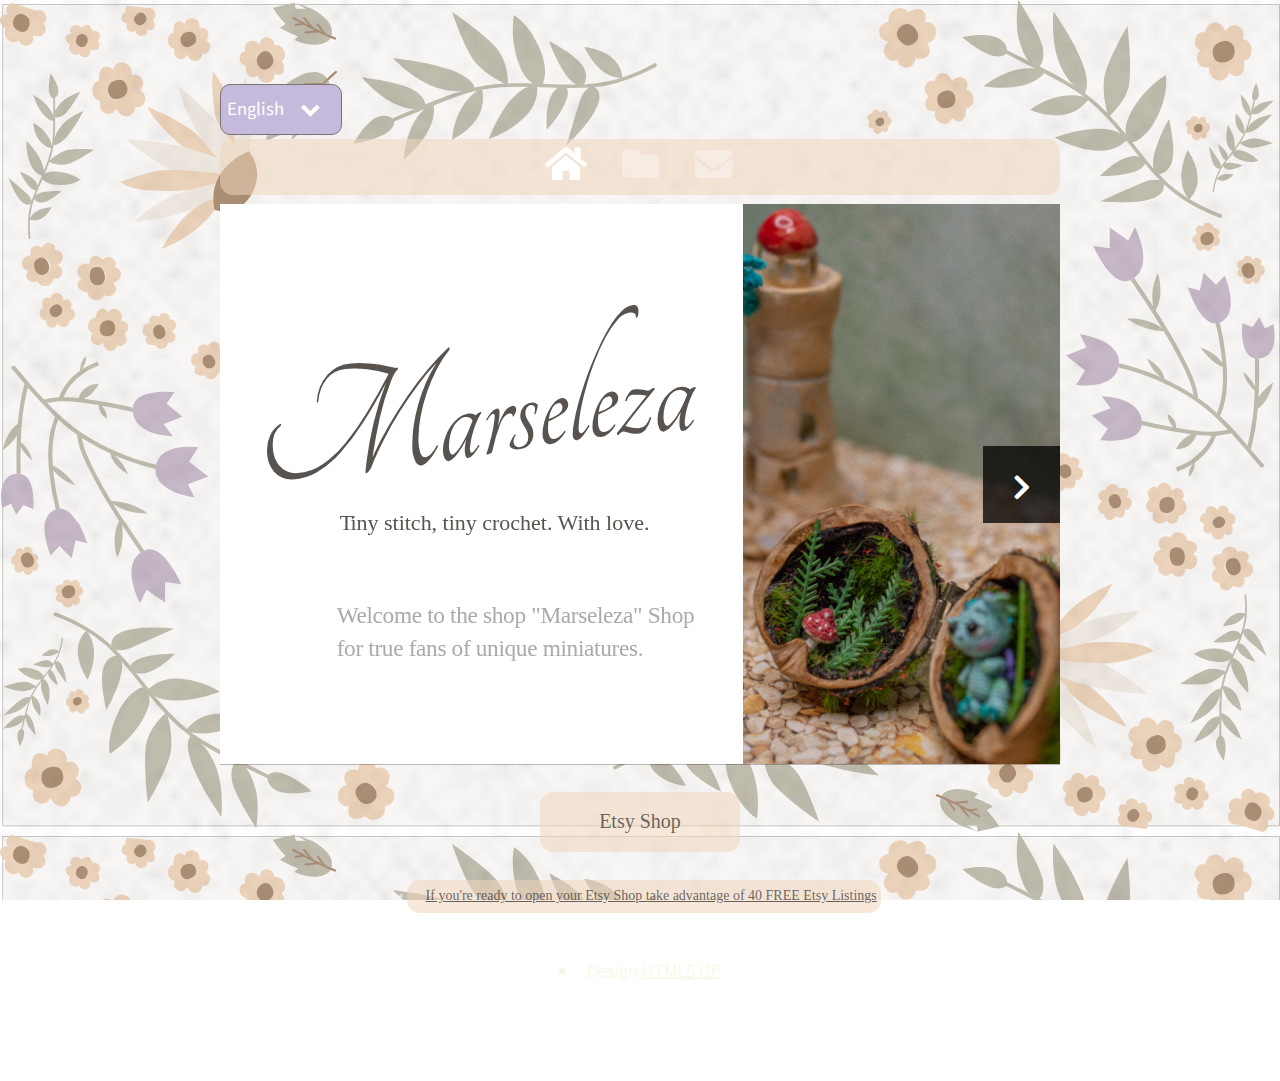
==== index.html @ d093638e "fix media" ====
<!DOCTYPE HTML>
<!--
	Astral by HTML5 UP
	html5up.net | @ajlkn
	Free for personal and commercial use under the CCA 3.0 license (html5up.net/license)
-->
<html>
	<head>
		<title>Marseleza</title>
		<meta charset="utf-8" />
		<meta name="viewport" content="width=device-width, initial-scale=1, user-scalable=no" />
		<link rel="stylesheet" href="assets/css/main.css" />
		<noscript><link rel="stylesheet" href="assets/css/noscript.css" /></noscript>
	</head>
	<body class="is-preload">
		

		<!-- Wrapper-->
			<div id="wrapper">

				<!-- Nav -->
				<div class="select">
						<select onchange="select_language(this.options[this.selectedIndex].value)">
  							<option value="en" selected>English</option>
  							<option value="ru">Русский</option>
						</select>

					<nav id="nav">
						<a href="#" class="icon solid fa-home"><span>Home</span></a>
						<a href="#work" class="icon solid fa-folder"><span>Work</span></a>
						<a href="#contact" class="icon solid fa-envelope"><span>Contact</span></a>
						<!-- <a href="#" class="fab fa-instagram"><span>Twitter</span></a>-->
					</nav>
				</div>

				<!-- Main -->
					<div id="main">

						<!-- Me -->
							<article id="home" class="panel intro">
								<header>

									<div class="logo">
										<img src="images/dryjc4546.svg" alt="">
									</div>
									<p lang="en"> Welcome to the shop "Marseleza" Shop for true fans of unique miniatures.</p>
									<p lang="ru" >Добро пожаловать в магазин "Марсельеза", магазин для любителей уникальных миниатюр.</p>


									<!--<p lang="en" > Unique handcrafted gifts.<br>Personalized brooch, toy</p>
									<p lang="ru" > Уникальные подарки ручной работы.<br> Персонализированная брошь, игрушка</p>-->

								</header>
								<a href="#work" class="jumplink pic">
									<span class="arrow icon solid fa-chevron-right"><span>See my work</span></span>
									<img src="images/yttjREE.jpg" alt="" />
								</a>
							</article>

						<!-- Work -->
							<article id="work" class="panel">
								<header>
									<h2 lang="en" >About</h2>
									<h2 lang="ru" >Обо мне</h2>
								</header>
								<p lang="en">
									My name is Maria! <br>
									I live in the city of Krasnoyarsk.

									My grandmother's name is Marseleza,
									and the store is named after her 

									The love of handmade was inherited from her.

									I have been felting, knitting and embroidering since childhood.

									I hope you enjoyed all these tiny treasures from Siberia.
									If you have any questions feel free to send me a <a href="mailto:marseleza.etsy@bk.ru">message</a>.
								</p>
								<p lang="ru">
									Меня зовут Мария! <br>
									
									Я живу в городе Красноярске.

									Мою бабушку зовут Марсела,
									и магазин назван в ее честь 

									Любовь к ручной работе была унаследована от нее.

									Я занимаюсь валянием, вязанием и вышиванием с детства.

									Надеюсь, вам понравились все эти крошечные сокровища из Сибири.
									Если у вас есть какие-либо вопросы, не стесняйтесь, присылайте мне <a href="mailto:marseleza.etsy@bk.ru"> сообщение </a>
								</p>
								<section>
									<div class="row">
										<div class="col-4 col-6-medium col-12-small">
											<a href="#" class="image fit"><img src="images/DSC_0005.jpg" alt=""></a>
										</div>
										<div class="col-4 col-6-medium col-12-small">
											<a href="#" class="image fit"><img src="images/DSC_0011.jpg" alt=""></a>
										</div>
										<div class="col-4 col-6-medium col-12-small">
											<a href="#" class="image fit"><img src="images/DSC_0012.jpg" alt=""></a>
										</div>
										<div class="col-4 col-6-medium col-12-small">
											<a href="#" class="image fit"><img src="images/DSC_0013.jpg" alt=""></a>
										</div>
										<div class="col-4 col-6-medium col-12-small">
											<a href="#" class="image fit"><img src="images/DSC_0017.jpg" alt=""></a>
										</div>
										<div class="col-4 col-6-medium col-12-small">
											<a href="#" class="image fit"><img src="images/DSC_0022.jpg" alt=""></a>
										</div>
										<div class="col-4 col-6-medium col-12-small">
											<a href="#" class="image fit"><img src="images/DSC_0027.jpg" alt=""></a>
										</div>
										<div class="col-4 col-6-medium col-12-small">
											<a href="#" class="image fit"><img src="images/DSC_0032.jpg" alt=""></a>
										</div>
										<div class="col-4 col-6-medium col-12-small">
											<a href="#" class="image fit"><img src="images/DSC_0042.jpg" alt=""></a>
										</div>
										<div class="col-4 col-6-medium col-12-small">
											<a href="#" class="image fit"><img src="images/DSC_0051.jpg" alt=""></a>
										</div>
										<div class="col-4 col-6-medium col-12-small">
											<a href="#" class="image fit"><img src="images/gfxnghxn.jpg" alt=""></a>
										</div>
										<div class="col-4 col-6-medium col-12-small">
											<a href="#" class="image fit"><img src="images/DSC_0052.jpg" alt=""></a>
										</div>
									</div>
								</section>
							</article>

						<!-- Contact-->
							<article id="contact" class="panel">
								<header>
									<h2 lang="en">Contact Me</h2>
									<h2 lang="ru">Связаться со мной</h2>
								</header>
									<div class="logo">
										<img src="images/dryjc4546.svg" alt="">
									</div>
									<div class="fabfa">
										<i class="fab fa-instagram"><a href="https://www.instagram.com/marychiffa/">   Instagram</a></i> 
										<i lang="en" class="fas fa-store"><a href="http:marseleza.etsy.com">   Store</a></i> 
										<i lang="ru" class="fas fa-store"><a href="http:marseleza.etsy.com">   Магазин</a></i> 
										<i class="far fa-envelope-open"><a href="mailto:marseleza.etsy@bk.ru">   Mail</a></i>

									</div>
								<!--<form action="#" method="post">
									<div>
										<div class="row">
											<div class="col-6 col-12-medium">
												<input type="text" name="name" placeholder="Name" />
											</div>
											<div class="col-6 col-12-medium">
												<input type="text" name="email" placeholder="Email" />
											</div>
											<div class="col-12">
												<input type="text" name="subject" placeholder="Subject" />
											</div>
											<div class="col-12">
												<textarea name="message" placeholder="Message" rows="6"></textarea>
											</div>
											<div class="col-12">
												<input type="submit" value="Send Message" />
											</div>
										</div>
									</div>
								</form>-->
							</article> 

					</div>

				<!-- Footer -->
					<div id="footer">
						<ul class="copyright">
							<li><a href="http:marseleza.etsy.com">Etsy Shop</a></li>
						</ul>
						<ul class="listings">
							<li><a href="https://www.etsy.com/invites/sell#:~:text=https%3A//etsy.me/32LLFSq"> If you're ready to open your Etsy Shop take advantage of 40 FREE Etsy Listings</a></li>
						</ul>
					</div>
					<div id="footerDesign">
						<ul lang="en" class="Design">
							<li> Design:<a href="http://html5up.net">HTML5 UP</a></li>
						</ul>
					</div>

			</div>

		<!-- Scripts -->
			<script src="assets/js/jquery.min.js"></script>
			<script src="assets/js/browser.min.js"></script>
			<script src="assets/js/breakpoints.min.js"></script>
			<script src="assets/js/util.js"></script>
			<script src="assets/js/main.js"></script>
			<script src="assets/js/myJS.js"></script>

	</body>
</html>
---- assets/css/main.css ----
@import url("https://fonts.googleapis.com/css?family=Source+Sans+Pro:300,400,300italic,400italic");
@import url("fontawesome-all.min.css");
@font-face {font-family: 'Kurale'; src: local('Kurale'), url('fonts/Kurale-Regular.ttf'),
	format('embedded-opentype'); }

/*
	Astral by HTML5 UP
	html5up.net | @ajlkn
	Free for personal and commercial use under the CCA 3.0 license (html5up.net/license)
*/

html, body, div, span, applet, object,
iframe, h1, h2, h3, h4, h5, h6, p, blockquote,
pre, a, abbr, acronym, address, big, cite,
code, del, dfn, em, img, ins, kbd, q, s, samp,
small, strike, strong, sub, sup, tt, var, b,
u, i, center, dl, dt, dd, ol, ul, li, fieldset,
form, label, legend, table, caption, tbody,
tfoot, thead, tr, th, td, article, aside,
canvas, details, embed, figure, figcaption,
footer, header, hgroup, menu, nav, output, ruby,
section, summary, time, mark, audio, video {
	margin: 0;
	padding: 0;
	border: 0;
	font-size: 100%;
	font: inherit;
	vertical-align: baseline;}

article, aside, details, figcaption, figure,
footer, header, hgroup, menu, nav, section {
	display: block;}

body {
	line-height: 1;
}
body select {
    background-image: url("data:image/svg+xml;charset=utf8,%3Csvg xmlns='http://www.w3.org/2000/svg' width='40' height='40' preserveAspectRatio='none' viewBox='0 0 40 40'%3E%3Cpath d='M9.4,12.3l10.4,10.4l10.4-10.4c0.2-0.2,0.5-0.4,0.9-0.4c0.3,0,0.6,0.1,0.9,0.4l3.3,3.3c0.2,0.2,0.4,0.5,0.4,0.9 c0,0.4-0.1,0.6-0.4,0.9L20.7,31.9c-0.2,0.2-0.5,0.4-0.9,0.4c-0.3,0-0.6-0.1-0.9-0.4L4.3,17.3c-0.2-0.2-0.4-0.5-0.4-0.9 c0-0.4,0.1-0.6,0.4-0.9l3.3-3.3c0.2-0.2,0.5-0.4,0.9-0.4S9.1,12.1,9.4,12.3z' fill='%23fff' /%3E%3C/svg%3E");
    background-size: 1.25em;
    background-repeat: no-repeat;
    background-position: calc(100% - 1em) center;
    height: 2.75em;
    padding-right: 2.75em;
    text-overflow: ellipsis;
    border-radius: 10px;
    background-color: #c5badb;
    color: #fff;
    font-weight: 400;
    text-align: center;
  }

    select option {
      color: #777;
      background: #fff;
    }

    select:focus::-ms-value {
      background-color: transparent;
    }

    select::-ms-expand {
      display: none;
    }

ol, ul {
	list-style: none;
}

blockquote, q {
	quotes: none;
}

	blockquote:before, blockquote:after, q:before, q:after {
		content: '';
		content: none;
	}

table {
	border-collapse: collapse;
	border-spacing: 0;
}

body {
	-webkit-text-size-adjust: none;
}

mark {
	background-color: transparent;
	color: inherit;
}

input::-moz-focus-inner {
	border: 0;
	padding: 0;
}

input, select, textarea {
	-moz-appearance: none;
	-webkit-appearance: none;
	-ms-appearance: none;
	appearance: none;
}

/* Row */

	.row {
		display: flex;
		flex-wrap: wrap;
		box-sizing: border-box;
		align-items: stretch;
	}

		.row > * {
			box-sizing: border-box;
		}

		.row.gtr-uniform > * > :last-child {
			margin-bottom: 0;
		}

		.row.aln-left {
			justify-content: flex-start;
		}

		.row.aln-center {
			justify-content: center;
		}

		.row.aln-right {
			justify-content: flex-end;
		}

		.row.aln-top {
			align-items: flex-start;
		}

		.row.aln-middle {
			align-items: center;
		}

		.row.aln-bottom {
			align-items: flex-end;
		}

		.row > .imp {
			order: -1;
		}

		.row > .col-1 {
			width: 8.33333%;
		}

		.row > .off-1 {
			margin-left: 8.33333%;
		}

		.row > .col-2 {
			width: 16.66667%;
		}

		.row > .off-2 {
			margin-left: 16.66667%;
		}

		.row > .col-3 {
			width: 25%;
		}

		.row > .off-3 {
			margin-left: 25%;
		}

		.row > .col-4 {
			width: 33.33333%;
		}

		.row > .off-4 {
			margin-left: 33.33333%;
		}

		.row > .col-5 {
			width: 41.66667%;
		}

		.row > .off-5 {
			margin-left: 41.66667%;
		}

		.row > .col-6 {
			width: 50%;
		}

		.row > .off-6 {
			margin-left: 50%;
		}

		.row > .col-7 {
			width: 58.33333%;
		}

		.row > .off-7 {
			margin-left: 58.33333%;
		}

		.row > .col-8 {
			width: 66.66667%;
		}

		.row > .off-8 {
			margin-left: 66.66667%;
		}

		.row > .col-9 {
			width: 75%;
		}

		.row > .off-9 {
			margin-left: 75%;
		}

		.row > .col-10 {
			width: 83.33333%;
		}

		.row > .off-10 {
			margin-left: 83.33333%;
		}

		.row > .col-11 {
			width: 91.66667%;
		}

		.row > .off-11 {
			margin-left: 91.66667%;
		}

		.row > .col-12 {
			width: 100%;
		}

		.row > .off-12 {
			margin-left: 100%;
		}

		.row.gtr-0 {
			margin-top: 0em;
			margin-left: 0em;
		}

			.row.gtr-0 > * {
				padding: 0em 0 0 0em;
			}

			.row.gtr-0.gtr-uniform {
				margin-top: 0em;
			}

				.row.gtr-0.gtr-uniform > * {
					padding-top: 0em;
				}

		.row.gtr-25 {
			margin-top: -0.3125em;
			margin-left: -0.3125em;
		}

			.row.gtr-25 > * {
				padding: 0.3125em 0 0 0.3125em;
			}

			.row.gtr-25.gtr-uniform {
				margin-top: -0.3125em;
			}

				.row.gtr-25.gtr-uniform > * {
					padding-top: 0.3125em;
				}

		.row.gtr-50 {
			margin-top: -0.625em;
			margin-left: -0.625em;
		}

			.row.gtr-50 > * {
				padding: 0.625em 0 0 0.625em;
			}

			.row.gtr-50.gtr-uniform {
				margin-top: -0.625em;
			}

				.row.gtr-50.gtr-uniform > * {
					padding-top: 0.625em;
				}

		.row {
			margin-top: -1.25em;
			margin-left: -1.25em;
		}

			.row > * {
				padding: 1.25em 0 0 1.25em;
			}

			.row.gtr-uniform {
				margin-top: -1.25em;
			}

				.row.gtr-uniform > * {
					padding-top: 1.25em;
				}

		.row.gtr-150 {
			margin-top: -1.875em;
			margin-left: -1.875em;
		}

			.row.gtr-150 > * {
				padding: 1.875em 0 0 1.875em;
			}

			.row.gtr-150.gtr-uniform {
				margin-top: -1.875em;
			}

				.row.gtr-150.gtr-uniform > * {
					padding-top: 1.875em;
				}

		.row.gtr-200 {
			margin-top: -2.5em;
			margin-left: -2.5em;
		}

			.row.gtr-200 > * {
				padding: 2.5em 0 0 2.5em;
			}

			.row.gtr-200.gtr-uniform {
				margin-top: -2.5em;
			}

				.row.gtr-200.gtr-uniform > * {
					padding-top: 2.5em;
				}

		@media screen and (max-width: 1680px) {

			.row {
				display: flex;
				flex-wrap: wrap;
				box-sizing: border-box;
				align-items: stretch;
			}

				.row > * {
					box-sizing: border-box;
				}

				.row.gtr-uniform > * > :last-child {
					margin-bottom: 0;
				}

				.row.aln-left {
					justify-content: flex-start;
				}

				.row.aln-center {
					justify-content: center;
				}

				.row.aln-right {
					justify-content: flex-end;
				}

				.row.aln-top {
					align-items: flex-start;
				}

				.row.aln-middle {
					align-items: center;
				}

				.row.aln-bottom {
					align-items: flex-end;
				}

				.row > .imp-xlarge {
					order: -1;
				}

				.row > .col-1-xlarge {
					width: 8.33333%;
				}

				.row > .off-1-xlarge {
					margin-left: 8.33333%;
				}

				.row > .col-2-xlarge {
					width: 16.66667%;
				}

				.row > .off-2-xlarge {
					margin-left: 16.66667%;
				}

				.row > .col-3-xlarge {
					width: 25%;
				}

				.row > .off-3-xlarge {
					margin-left: 25%;
				}

				.row > .col-4-xlarge {
					width: 33.33333%;
				}

				.row > .off-4-xlarge {
					margin-left: 33.33333%;
				}

				.row > .col-5-xlarge {
					width: 41.66667%;
				}

				.row > .off-5-xlarge {
					margin-left: 41.66667%;
				}

				.row > .col-6-xlarge {
					width: 50%;
				}

				.row > .off-6-xlarge {
					margin-left: 50%;
				}

				.row > .col-7-xlarge {
					width: 58.33333%;
				}

				.row > .off-7-xlarge {
					margin-left: 58.33333%;
				}

				.row > .col-8-xlarge {
					width: 66.66667%;
				}

				.row > .off-8-xlarge {
					margin-left: 66.66667%;
				}

				.row > .col-9-xlarge {
					width: 75%;
				}

				.row > .off-9-xlarge {
					margin-left: 75%;
				}

				.row > .col-10-xlarge {
					width: 83.33333%;
				}

				.row > .off-10-xlarge {
					margin-left: 83.33333%;
				}

				.row > .col-11-xlarge {
					width: 91.66667%;
				}

				.row > .off-11-xlarge {
					margin-left: 91.66667%;
				}

				.row > .col-12-xlarge {
					width: 100%;
				}

				.row > .off-12-xlarge {
					margin-left: 100%;
				}

				.row.gtr-0 {
					margin-top: 0em;
					margin-left: 0em;
				}

					.row.gtr-0 > * {
						padding: 0em 0 0 0em;
					}

					.row.gtr-0.gtr-uniform {
						margin-top: 0em;
					}

						.row.gtr-0.gtr-uniform > * {
							padding-top: 0em;
						}

				.row.gtr-25 {
					margin-top: -0.3125em;
					margin-left: -0.3125em;
				}

					.row.gtr-25 > * {
						padding: 0.3125em 0 0 0.3125em;
					}

					.row.gtr-25.gtr-uniform {
						margin-top: -0.3125em;
					}

						.row.gtr-25.gtr-uniform > * {
							padding-top: 0.3125em;
						}

				.row.gtr-50 {
					margin-top: -0.625em;
					margin-left: -0.625em;
				}

					.row.gtr-50 > * {
						padding: 0.625em 0 0 0.625em;
					}

					.row.gtr-50.gtr-uniform {
						margin-top: -0.625em;
					}

						.row.gtr-50.gtr-uniform > * {
							padding-top: 0.625em;
						}

				.row {
					margin-top: -1.25em;
					margin-left: -1.25em;
				}

					.row > * {
						padding: 1.25em 0 0 1.25em;
					}

					.row.gtr-uniform {
						margin-top: -1.25em;
					}

						.row.gtr-uniform > * {
							padding-top: 1.25em;
						}

				.row.gtr-150 {
					margin-top: -1.875em;
					margin-left: -1.875em;
				}

					.row.gtr-150 > * {
						padding: 1.875em 0 0 1.875em;
					}

					.row.gtr-150.gtr-uniform {
						margin-top: -1.875em;
					}

						.row.gtr-150.gtr-uniform > * {
							padding-top: 1.875em;
						}

				.row.gtr-200 {
					margin-top: -2.5em;
					margin-left: -2.5em;
				}

					.row.gtr-200 > * {
						padding: 2.5em 0 0 2.5em;
					}

					.row.gtr-200.gtr-uniform {
						margin-top: -2.5em;
					}

						.row.gtr-200.gtr-uniform > * {
							padding-top: 2.5em;
						}

		}

		@media screen and (max-width: 1280px) {

			.row {
				display: flex;
				flex-wrap: wrap;
				box-sizing: border-box;
				align-items: stretch;
			}

				.row > * {
					box-sizing: border-box;
				}

				.row.gtr-uniform > * > :last-child {
					margin-bottom: 0;
				}

				.row.aln-left {
					justify-content: flex-start;
				}

				.row.aln-center {
					justify-content: center;
				}

				.row.aln-right {
					justify-content: flex-end;
				}

				.row.aln-top {
					align-items: flex-start;
				}

				.row.aln-middle {
					align-items: center;
				}

				.row.aln-bottom {
					align-items: flex-end;
				}

				.row > .imp-large {
					order: -1;
				}

				.row > .col-1-large {
					width: 8.33333%;
				}

				.row > .off-1-large {
					margin-left: 8.33333%;
				}

				.row > .col-2-large {
					width: 16.66667%;
				}

				.row > .off-2-large {
					margin-left: 16.66667%;
				}

				.row > .col-3-large {
					width: 25%;
				}

				.row > .off-3-large {
					margin-left: 25%;
				}

				.row > .col-4-large {
					width: 33.33333%;
				}

				.row > .off-4-large {
					margin-left: 33.33333%;
				}

				.row > .col-5-large {
					width: 41.66667%;
				}

				.row > .off-5-large {
					margin-left: 41.66667%;
				}

				.row > .col-6-large {
					width: 50%;
				}

				.row > .off-6-large {
					margin-left: 50%;
				}

				.row > .col-7-large {
					width: 58.33333%;
				}

				.row > .off-7-large {
					margin-left: 58.33333%;
				}

				.row > .col-8-large {
					width: 66.66667%;
				}

				.row > .off-8-large {
					margin-left: 66.66667%;
				}

				.row > .col-9-large {
					width: 75%;
				}

				.row > .off-9-large {
					margin-left: 75%;
				}

				.row > .col-10-large {
					width: 83.33333%;
				}

				.row > .off-10-large {
					margin-left: 83.33333%;
				}

				.row > .col-11-large {
					width: 91.66667%;
				}

				.row > .off-11-large {
					margin-left: 91.66667%;
				}

				.row > .col-12-large {
					width: 100%;
				}

				.row > .off-12-large {
					margin-left: 100%;
				}

				.row.gtr-0 {
					margin-top: 0em;
					margin-left: 0em;
				}

					.row.gtr-0 > * {
						padding: 0em 0 0 0em;
					}

					.row.gtr-0.gtr-uniform {
						margin-top: 0em;
					}

						.row.gtr-0.gtr-uniform > * {
							padding-top: 0em;
						}

				.row.gtr-25 {
					margin-top: -0.3125em;
					margin-left: -0.3125em;
				}

					.row.gtr-25 > * {
						padding: 0.3125em 0 0 0.3125em;
					}

					.row.gtr-25.gtr-uniform {
						margin-top: -0.3125em;
					}

						.row.gtr-25.gtr-uniform > * {
							padding-top: 0.3125em;
						}

				.row.gtr-50 {
					margin-top: -0.625em;
					margin-left: -0.625em;
				}

					.row.gtr-50 > * {
						padding: 0.625em 0 0 0.625em;
					}

					.row.gtr-50.gtr-uniform {
						margin-top: -0.625em;
					}

						.row.gtr-50.gtr-uniform > * {
							padding-top: 0.625em;
						}

				.row {
					margin-top: -1.25em;
					margin-left: -1.25em;
				}

					.row > * {
						padding: 1.25em 0 0 1.25em;
					}

					.row.gtr-uniform {
						margin-top: -1.25em;
					}

						.row.gtr-uniform > * {
							padding-top: 1.25em;
						}

				.row.gtr-150 {
					margin-top: -1.875em;
					margin-left: -1.875em;
				}

					.row.gtr-150 > * {
						padding: 1.875em 0 0 1.875em;
					}

					.row.gtr-150.gtr-uniform {
						margin-top: -1.875em;
					}

						.row.gtr-150.gtr-uniform > * {
							padding-top: 1.875em;
						}

				.row.gtr-200 {
					margin-top: -2.5em;
					margin-left: -2.5em;
				}

					.row.gtr-200 > * {
						padding: 2.5em 0 0 2.5em;
					}

					.row.gtr-200.gtr-uniform {
						margin-top: -2.5em;
					}

						.row.gtr-200.gtr-uniform > * {
							padding-top: 2.5em;
						}

		}

		@media screen and (max-width: 980px) {

			.row {
				display: flex;
				flex-wrap: wrap;
				box-sizing: border-box;
				align-items: stretch;
			}

				.row > * {
					box-sizing: border-box;
				}

				.row.gtr-uniform > * > :last-child {
					margin-bottom: 0;
				}

				.row.aln-left {
					justify-content: flex-start;
				}

				.row.aln-center {
					justify-content: center;
				}

				.row.aln-right {
					justify-content: flex-end;
				}

				.row.aln-top {
					align-items: flex-start;
				}

				.row.aln-middle {
					align-items: center;
				}

				.row.aln-bottom {
					align-items: flex-end;
				}

				.row > .imp-medium {
					order: -1;
				}

				.row > .col-1-medium {
					width: 8.33333%;
				}

				.row > .off-1-medium {
					margin-left: 8.33333%;
				}

				.row > .col-2-medium {
					width: 16.66667%;
				}

				.row > .off-2-medium {
					margin-left: 16.66667%;
				}

				.row > .col-3-medium {
					width: 25%;
				}

				.row > .off-3-medium {
					margin-left: 25%;
				}

				.row > .col-4-medium {
					width: 33.33333%;
				}

				.row > .off-4-medium {
					margin-left: 33.33333%;
				}

				.row > .col-5-medium {
					width: 41.66667%;
				}

				.row > .off-5-medium {
					margin-left: 41.66667%;
				}

				.row > .col-6-medium {
					width: 50%;
				}

				.row > .off-6-medium {
					margin-left: 50%;
				}

				.row > .col-7-medium {
					width: 58.33333%;
				}

				.row > .off-7-medium {
					margin-left: 58.33333%;
				}

				.row > .col-8-medium {
					width: 66.66667%;
				}

				.row > .off-8-medium {
					margin-left: 66.66667%;
				}

				.row > .col-9-medium {
					width: 75%;
				}

				.row > .off-9-medium {
					margin-left: 75%;
				}

				.row > .col-10-medium {
					width: 83.33333%;
				}

				.row > .off-10-medium {
					margin-left: 83.33333%;
				}

				.row > .col-11-medium {
					width: 91.66667%;
				}

				.row > .off-11-medium {
					margin-left: 91.66667%;
				}

				.row > .col-12-medium {
					width: 100%;
				}

				.row > .off-12-medium {
					margin-left: 100%;
				}

				.row.gtr-0 {
					margin-top: 0em;
					margin-left: 0em;
				}

					.row.gtr-0 > * {
						padding: 0em 0 0 0em;
					}

					.row.gtr-0.gtr-uniform {
						margin-top: 0em;
					}

						.row.gtr-0.gtr-uniform > * {
							padding-top: 0em;
						}

				.row.gtr-25 {
					margin-top: -0.3125em;
					margin-left: -0.3125em;
				}

					.row.gtr-25 > * {
						padding: 0.3125em 0 0 0.3125em;
					}

					.row.gtr-25.gtr-uniform {
						margin-top: -0.3125em;
					}

						.row.gtr-25.gtr-uniform > * {
							padding-top: 0.3125em;
						}

				.row.gtr-50 {
					margin-top: -0.625em;
					margin-left: -0.625em;
				}

					.row.gtr-50 > * {
						padding: 0.625em 0 0 0.625em;
					}

					.row.gtr-50.gtr-uniform {
						margin-top: -0.625em;
					}

						.row.gtr-50.gtr-uniform > * {
							padding-top: 0.625em;
						}

				.row {
					margin-top: -1.25em;
					margin-left: -1.25em;
				}

					.row > * {
						padding: 1.25em 0 0 1.25em;
					}

					.row.gtr-uniform {
						margin-top: -1.25em;
					}

						.row.gtr-uniform > * {
							padding-top: 1.25em;
						}

				.row.gtr-150 {
					margin-top: -1.875em;
					margin-left: -1.875em;
				}

					.row.gtr-150 > * {
						padding: 1.875em 0 0 1.875em;
					}

					.row.gtr-150.gtr-uniform {
						margin-top: -1.875em;
					}

						.row.gtr-150.gtr-uniform > * {
							padding-top: 1.875em;
						}

				.row.gtr-200 {
					margin-top: -2.5em;
					margin-left: -2.5em;
				}

					.row.gtr-200 > * {
						padding: 2.5em 0 0 2.5em;
					}

					.row.gtr-200.gtr-uniform {
						margin-top: -2.5em;
					}

						.row.gtr-200.gtr-uniform > * {
							padding-top: 2.5em;
						}

		}

		@media screen and (max-width: 736px) {

			.row {
				display: flex;
				flex-wrap: wrap;
				box-sizing: border-box;
				align-items: stretch;
			}

				.row > * {
					box-sizing: border-box;
				}

				.row.gtr-uniform > * > :last-child {
					margin-bottom: 0;
				}

				.row.aln-left {
					justify-content: flex-start;
				}

				.row.aln-center {
					justify-content: center;
				}

				.row.aln-right {
					justify-content: flex-end;
				}

				.row.aln-top {
					align-items: flex-start;
				}

				.row.aln-middle {
					align-items: center;
				}

				.row.aln-bottom {
					align-items: flex-end;
				}

				.row > .imp-small {
					order: -1;
				}

				.row > .col-1-small {
					width: 8.33333%;
				}

				.row > .off-1-small {
					margin-left: 8.33333%;
				}

				.row > .col-2-small {
					width: 16.66667%;
				}

				.row > .off-2-small {
					margin-left: 16.66667%;
				}

				.row > .col-3-small {
					width: 25%;
				}

				.row > .off-3-small {
					margin-left: 25%;
				}

				.row > .col-4-small {
					width: 33.33333%;
				}

				.row > .off-4-small {
					margin-left: 33.33333%;
				}

				.row > .col-5-small {
					width: 41.66667%;
				}

				.row > .off-5-small {
					margin-left: 41.66667%;
				}

				.row > .col-6-small {
					width: 50%;
				}

				.row > .off-6-small {
					margin-left: 50%;
				}

				.row > .col-7-small {
					width: 58.33333%;
				}

				.row > .off-7-small {
					margin-left: 58.33333%;
				}

				.row > .col-8-small {
					width: 66.66667%;
				}

				.row > .off-8-small {
					margin-left: 66.66667%;
				}

				.row > .col-9-small {
					width: 75%;
				}

				.row > .off-9-small {
					margin-left: 75%;
				}

				.row > .col-10-small {
					width: 83.33333%;
				}

				.row > .off-10-small {
					margin-left: 83.33333%;
				}

				.row > .col-11-small {
					width: 91.66667%;
				}

				.row > .off-11-small {
					margin-left: 91.66667%;
				}

				.row > .col-12-small {
					width: 100%;
				}

				.row > .off-12-small {
					margin-left: 100%;
				}

				.row.gtr-0 {
					margin-top: 0em;
					margin-left: 0em;
				}

					.row.gtr-0 > * {
						padding: 0em 0 0 0em;
					}

					.row.gtr-0.gtr-uniform {
						margin-top: 0em;
					}

						.row.gtr-0.gtr-uniform > * {
							padding-top: 0em;
						}

				.row.gtr-25 {
					margin-top: -0.3125em;
					margin-left: -0.3125em;
				}

					.row.gtr-25 > * {
						padding: 0.3125em 0 0 0.3125em;
					}

					.row.gtr-25.gtr-uniform {
						margin-top: -0.3125em;
					}

						.row.gtr-25.gtr-uniform > * {
							padding-top: 0.3125em;
						}

				.row.gtr-50 {
					margin-top: -0.625em;
					margin-left: -0.625em;
				}

					.row.gtr-50 > * {
						padding: 0.625em 0 0 0.625em;
					}

					.row.gtr-50.gtr-uniform {
						margin-top: -0.625em;
					}

						.row.gtr-50.gtr-uniform > * {
							padding-top: 0.625em;
						}

				.row {
					margin-top: -1.25em;
					margin-left: -1.25em;
				}

					.row > * {
						padding: 1.25em 0 0 1.25em;
					}

					.row.gtr-uniform {
						margin-top: -1.25em;
					}

						.row.gtr-uniform > * {
							padding-top: 1.25em;
						}

				.row.gtr-150 {
					margin-top: -1.875em;
					margin-left: -1.875em;
				}

					.row.gtr-150 > * {
						padding: 1.875em 0 0 1.875em;
					}

					.row.gtr-150.gtr-uniform {
						margin-top: -1.875em;
					}

						.row.gtr-150.gtr-uniform > * {
							padding-top: 1.875em;
						}

				.row.gtr-200 {
					margin-top: -2.5em;
					margin-left: -2.5em;
				}

					.row.gtr-200 > * {
						padding: 2.5em 0 0 2.5em;
					}

					.row.gtr-200.gtr-uniform {
						margin-top: -2.5em;
					}

						.row.gtr-200.gtr-uniform > * {
							padding-top: 2.5em;
						}

		}

/* Basic */

	html {
		box-sizing: border-box;
	}

	*, *:before, *:after {
		box-sizing: inherit;
	}

	body {
		background-image: url("images/overlay.png"), url("images/dryjc45457587876.svg");
		background-repeat: repeat;
		background-size: 100%;
		background-attachment: fixed;

		overflow-y: scroll;
	}

		body.is-preload *, body.is-preload *:before, body.is-preload *:after {
			-moz-animation: none !important;
			-webkit-animation: none !important;
			-ms-animation: none !important;
			animation: none !important;
			-moz-transition: none !important;
			-webkit-transition: none !important;
			-ms-transition: none !important;
			transition: none !important;
		}

	body, input, textarea, select {
		font-family: 'Source Sans Pro', sans-serif;
		font-weight: 300;
		color: #777777;
		font-size: 20pt;
		line-height: 1.75em;
	}

		@media screen and (max-width: 1680px) {

			body, input, textarea, select {
				font-size: 15pt;
			}

		}

		@media screen and (max-width: 1280px) {

			body, input, textarea, select {
				font-size: 14pt;
			}

		}

		@media screen and (max-width: 736px) {

			body, input, textarea, select {
				font-size: 12pt;
			}

		}

		@media screen and (max-width: 360px) {

			body, input, textarea, select {
				font-size: 11pt;
			}

		}

	strong, b, h1, h2, h3, h4, h5, h6 {
		font-weight: 400;
		color: #363636;
	}

	h1 {
		font-size: 2.4em;
		letter-spacing: -0.015em;
	}

	h2 {
		font-size: 1.8em;
		letter-spacing: -0.015em;
		font-family: 'Kurale';
	}

	h3, h4, h5, h6 {
		font-size: 1.25em;
		letter-spacing: -0.015em;
	}

	@media screen and (max-width: 736px) {

		h1 {
			font-size: 1.75em;
		}

		h2 {
			font-size: 1.375em;
		}

		h3, h4, h5, h6 {
			font-size: 1em;
		}

	}

	blockquote {
		border-left: solid 0.5em #ddd;
		padding: 1em 0 1em 2em;
		font-style: italic;
	}

	em, i {
		font-style: italic;
	}

	hr {
		border: 0;
		border-top: solid 1px #ddd;
		padding: 1.5em 0 0 0;
		margin: 1.75em 0 0 0;
	}

	sub {
		position: relative;
		top: 0.5em;
		font-size: 0.8em;
	}

	sup {
		position: relative;
		top: -0.5em;
		font-size: 0.8em;
	}

	br.clear {
		clear: both;
	}

	p, ul, ol, dl, table, blockquote, form {
		margin-bottom: 2em;
	}

/* Table */

	table {
		width: 100%;
	}

		table.default tbody tr {
			border-bottom: solid 1px #f4f4f4;
		}

		table.default td {
			padding: 0.5em 1em 0.5em 1em;
		}

		table.default th {
			text-align: left;
			font-weight: 400;
			padding: 0.5em 1em 0.5em 1em;
		}

		table.default thead {
			border-bottom: solid 2px #f4f4f4;
		}

/* Form */

	form label {
		display: block;
		font-weight: 400;
		color: #363636;
		margin: 0 0 1em 0;
	}

	form input[type="text"],
	form input[type="email"],
	form input[type="password"],
	form select,
	form textarea {
		-webkit-appearance: none;
		border: 0;
		background: #f4f4f4;
		padding: 0.75em;
		width: 100%;
		-moz-transition: background-color .25s ease-in-out;
		-webkit-transition: background-color .25s ease-in-out;
		-ms-transition: background-color .25s ease-in-out;
		transition: background-color .25s ease-in-out;
	}

		form input[type="text"]:focus,
		form input[type="email"]:focus,
		form input[type="password"]:focus,
		form select:focus,
		form textarea:focus {
			background: #f8f8f8;
		}

	form input[type="text"],
	form input[type="email"],
	form input[type="password"],
	form select {
		line-height: 1.35em;
	}

	form ::-webkit-input-placeholder {
		color: #999;
	}

	form :-moz-placeholder {
		color: #999;
	}

	form ::-moz-placeholder {
		color: #999;
	}

	form :-ms-input-placeholder {
		color: #999;
	}

/* Section/Article */
	 #contact header {
		text-align: center;
	}
	#contact .logo{
		width: 20em;
  		margin-left: 1em;
	}


	#contact .logo {
		float: left;
		display: block;
   		width: 15em;
	}
	#contact .fabfa {
		float: right;
		display: block;
		width: 17em;
		margin: 0em ​1em 1em 1em;
		
	}
	#contact .fab, .far{
		font-weight: 900;
	}
	#contact .fabfa i a {
		text-decoration: none;
		color: #4468548c;
		font-family: 'Kurale'

	}
	#contact .fabfa i  {
	    display: inline-block;
	    margin-right: 5em;
	    margin-top: 1em;

	}

	section, article {
		margin-bottom: 3em;
	}

		section > :last-child, section:last-child, article > :last-child, article:last-child {
			margin-bottom: 0;
		}

	header {
		margin: 0 0 1.5em 0;
	}

		header > p {
			margin: 0.5em 0 0 0;
			color: #aaa;
		}

		@media screen and (max-width: 736px) {

			header {
				margin: 0 0 1em 0;
			}

		}
		#work p a {
			text-decoration: none;
    		color: #b1a6cd;
		}

/* Image */

	.image {
		display: inline-block;
	}

		.image img {
			display: block;
			width: 100%;
		}

		.image.fit {
			display: block;
			width: 100%;
		}

		.image.featured {
			display: block;
			width: 100%;
			margin: 0 0 2em 0;
		}

		.image.left {
			float: left;
			margin: 0 2em 2em 0;
		}

		.image.centered {
			display: block;
			margin: 0 0 2em 0;
		}

			.image.centered img {
				margin: 0 auto;
				width: auto;
			}

/* Button */

	input[type="button"],
	input[type="submit"],
	input[type="reset"],
	button,
	.button {
		-moz-transition: background-color .25s ease-in-out;
		-webkit-transition: background-color .25s ease-in-out;
		-ms-transition: background-color .25s ease-in-out;
		transition: background-color .25s ease-in-out;
		-webkit-appearance: none;
		display: inline-block;
		background-color: #222222;
		color: #ffffff;
		border: 0;
		cursor: pointer;
		outline: 0;
		padding: 0.7em 1.5em 0.7em 1.5em;
	}

		input[type="button"]:hover,
		input[type="submit"]:hover,
		input[type="reset"]:hover,
		button:hover,
		.button:hover {
			background-color: #333333;
		}

		input[type="button"]:active,
		input[type="submit"]:active,
		input[type="reset"]:active,
		button:active,
		.button:active {
			background-color: #444444;
		}

		input[type="button"].alt,
		input[type="submit"].alt,
		input[type="reset"].alt,
		button.alt,
		.button.alt {
			background-color: #777777;
		}

			input[type="button"].alt:hover,
			input[type="submit"].alt:hover,
			input[type="reset"].alt:hover,
			button.alt:hover,
			.button.alt:hover {
				background-color: #888888;
			}

			input[type="button"].alt:active,
			input[type="submit"].alt:active,
			input[type="reset"].alt:active,
			button.alt:active,
			.button.alt:active {
				background-color: #999999;
			}

		input[type="button"].small,
		input[type="submit"].small,
		input[type="reset"].small,
		button.small,
		.button.small {
			font-size: 0.75em;
		}

		input[type="button"].large,
		input[type="submit"].large,
		input[type="reset"].large,
		button.large,
		.button.large {
			font-size: 1.25em;
			padding: 0.5em 1.25em 0.5em 1.25em;
		}

		input[type="button"].xlarge,
		input[type="submit"].xlarge,
		input[type="reset"].xlarge,
		button.xlarge,
		.button.xlarge {
			font-size: 1.5em;
			padding: 0.5em 1.25em 0.5em 1.25em;
		}

		@media screen and (max-width: 736px) {

			input[type="button"],
			input[type="submit"],
			input[type="reset"],
			button,
			.button {
				width: 100%;
			}

		}

/* List */

	ul {
		list-style: disc;
		padding-left: 1em;
	}

		ul li {
			padding-left: 0.5em;
		}

	ol {
		list-style: decimal;
		padding-left: 1.25em;
	}

		ol li {
			padding-left: 0.25em;
		}

/* Actions */

	ul.actions {
		list-style: none;
		padding-left: 0;
	}

		ul.actions li {
			display: inline-block;
			padding-left: 0;
			margin: 0 0 0 0.5em;
		}

			ul.actions li:first-child {
				margin-left: 0;
			}

		@media screen and (max-width: 736px) {

			ul.actions li {
				display: block;
				margin: 0.75em 0 0 0;
			}

				ul.actions li:first-child {
					margin-top: 0;
				}

		}

/* Icons */

	.icon {
		text-decoration: none;
		position: relative;
		text-decoration: none;
	}

		.icon:before {
			-moz-osx-font-smoothing: grayscale;
			-webkit-font-smoothing: antialiased;
			display: inline-block;
			font-style: normal;
			font-variant: normal;
			text-rendering: auto;
			line-height: 1;
			text-transform: none !important;
			font-family: 'Font Awesome 5 Free';
			font-weight: 400;
		}

		.icon.solid:before {
			font-weight: 900;
		}

		.icon.brands:before {
			font-family: 'Font Awesome 5 Brands';
		}

		.icon:before {
			line-height: inherit;
		}

		.icon > .label {
			display: none;
		}

/* Nav */

	#nav {
		background: #f0d5bb8a;
		width: 100%;
		margin: 0.2em 0em 0.5em 0em;
		padding-top: 4px;
		border-radius: 13px;
		text-align: center;
		height: 3em;
		cursor: default;
    	float: right;
	}

		#nav a {
			position: relative;
			display: inline-block;
			color: #ffffff;
			width: 1em;
			height: 1em;
			line-height: 0.9em;
			font-size: 2.5em;
			margin: 0 0.25em 0 0.25em;
			opacity: 0.35;
			outline: 0;
			-moz-transition: opacity .25s ease-in-out;
			-webkit-transition: opacity .25s ease-in-out;
			-ms-transition: opacity .25s ease-in-out;
			transition: opacity .25s ease-in-out;
		}

			#nav a.icon:before {
				padding-right: 0;
			}

			#nav a:before {
				font-size: 0.8em;
			}

			#nav a:after {
				content: '';
				display: block;
				position: absolute;
				left: 50%;
				bottom: -0.75em;
				margin-left: -0.5em;
				border-bottom: solid 0em #ffffff;
				border-left: solid 0.5em transparent;
				border-right: solid 0.5em transparent;
				-moz-transition: border-bottom-width .25s ease-in-out;
				-webkit-transition: border-bottom-width .25s ease-in-out;
				-ms-transition: border-bottom-width .25s ease-in-out;
				transition: border-bottom-width .25s ease-in-out;
			}

			#nav a span {
				display: block;
				position: absolute;
				background: #222222;
				color: #ffffff;
				top: -2.75em;
				font-size: 0.3em;
				height: 2.25em;
				line-height: 2.25em;
				left: 50%;
				opacity: 0;
				-moz-transition: opacity .25s ease-in-out;
				-webkit-transition: opacity .25s ease-in-out;
				-ms-transition: opacity .25s ease-in-out;
				transition: opacity .25s ease-in-out;
				width: 5.5em;
				margin-left: -2.75em;
			}

				#nav a span:after {
					content: '';
					display: block;
					position: absolute;
					bottom: -0.4em;
					left: 50%;
					margin-left: -0.6em;
					border-top: solid 0.6em #222222;
					border-left: solid 0.6em transparent;
					border-right: solid 0.6em transparent;
				}

			#nav a:hover {
				opacity: 1.0;
				color: #c5badb;
			}

				#nav a:hover span {
					opacity: 1.0;
				}

			#nav a.active {
				opacity: 1.0;
			}

				#nav a.active:after {
					border-bottom-width: 0.5em;
				}

		@media screen and (max-width: 980px) {

			#nav a span {
				display: none;
			}
			#nav .icon-lang{

			}

		}

/* Wrapper */

	#wrapper {
		width: 45em;
		margin: 0 auto;
		min-height: 100vh;
		max-width: 100%;
		/* padding: 4em 0; */
		display: -moz-flex;
		display: -webkit-flex;
		display: -ms-flex;
		display: flex;
		-moz-flex-direction: column;
		-webkit-flex-direction: column;
		-ms-flex-direction: column;
		flex-direction: column;
		-moz-align-items: center;
		-webkit-align-items: center;
		-ms-align-items: center;
		align-items: center;
		-moz-justify-content: center;
		-webkit-justify-content: center;
		-ms-justify-content: center;
		justify-content: center;
		-moz-transition: opacity 1s ease-in-out;
		-webkit-transition: opacity 1s ease-in-out;
		-ms-transition: opacity 1s ease-in-out;
		transition: opacity 1s ease-in-out;
	}
	#wrapper .select {
		width: 100%;
		margin: 1em 9em 0em 9em;
	}	
	#wrapper select {
    	margin-top: 0.5em;
    	display: inline-block;
		}

		@media screen and (max-width: 1280px) {

			#wrapper {
				padding: 3em 0;
				max-width: calc(100% - 6em);
			}

		}

		@media screen and (max-width: 980px) {

			#wrapper {
				padding: 1.5em 0;
				max-width: calc(100% - 8em);
			}

		}

		@media screen and (max-width: 736px) {

			#wrapper {
				padding: 1em 0;
				max-width: calc(100% - 2em);
			}

		}

		@media screen and (max-width: 360px) {

			#wrapper {
				padding: 1em 0;
				max-width: 100%;
			}

		}

/* Main */

	#main {
		position: relative;
		overflow: hidden;
		width: 100%;
		background: #ffffff;
		box-shadow: 0px 1px 0px 0px rgba(0, 0, 0, 0.25);
		-moz-transition: min-height 0.5s ease-in-out, max-height 0.5s ease-in-out;
		-webkit-transition: min-height 0.5s ease-in-out, max-height 0.5s ease-in-out;
		-ms-transition: min-height 0.5s ease-in-out, max-height 0.5s ease-in-out;
		transition: min-height 0.5s ease-in-out, max-height 0.5s ease-in-out;
	}

		#main > .panel {
			-moz-transition: opacity 0.25s ease-in-out;
			-webkit-transition: opacity 0.25s ease-in-out;
			-ms-transition: opacity 0.25s ease-in-out;
			transition: opacity 0.25s ease-in-out;
			margin-bottom: 0;
			position: relative;
			padding: 3.5em 2.5em 2.5em 2.5em;
			width: 100%;
		}

			#main > .panel.inactive {
				opacity: 0;
			}

			@media screen and (max-width: 736px) {

				#main > .panel {
					padding: 2em 1.5em 1.5em 1.5em;
				}

			}

			#main > .panel.intro {
				padding: 0;
				height: 30em;
				display: -moz-flex;
				display: -webkit-flex;
				display: -ms-flex;
				display: flex;
				-moz-flex-direction: row;
				-webkit-flex-direction: row;
				-ms-flex-direction: row;
				flex-direction: row;
				-moz-align-items: center;
				-webkit-align-items: center;
				-ms-align-items: center;
				align-items: center;
			}

				#main > .panel.intro .pic {
					text-decoration: none;
					position: relative;
					-moz-flex-grow: 0;
					-webkit-flex-grow: 0;
					-ms-flex-grow: 0;
					flex-grow: 0;
					-moz-flex-shrink: 0;
					-webkit-flex-shrink: 0;
					-ms-flex-shrink: 0;
					flex-shrink: 0;
					width: 17em;
					height: 100%;
				}

					#main > .panel.intro .pic:before {
						content: '';
						position: absolute;
						top: 0;
						left: 0;
						background: url("images/overlay.png");
						width: 100%;
						height: 100%;
						z-index: 1;
					}

					#main > .panel.intro .pic img {
						position: relative;
						display: block;
						position: absolute;
						top: 0;
						left: 0;
						width: 100%;
						height: 100%;
						-moz-object-fit: cover;
						-webkit-object-fit: cover;
						-ms-object-fit: cover;
						object-fit: cover;
						-moz-object-position: center;
						-webkit-object-position: center;
						-ms-object-position: center;
						object-position: center;
					}

					#main > .panel.intro .pic .arrow {
						display: block;
						position: absolute;
						right: 0;
						top: 50%;
						margin-top: -1.375em;
						width: 2.75em;
						height: 2.75em;
						background: #000;
						background: rgba(0, 0, 0, 0.75);
						color: #ffffff;
						text-align: center;
						line-height: 2.75em;
						font-size: 1.5em;
						z-index: 1;
						-moz-transition: width .15s ease-in-out, padding-right .15s ease-in-out;
						-webkit-transition: width .15s ease-in-out, padding-right .15s ease-in-out;
						-ms-transition: width .15s ease-in-out, padding-right .15s ease-in-out;
						transition: width .15s ease-in-out, padding-right .15s ease-in-out;
					}

						#main > .panel.intro .pic .arrow:before {
							position: relative;
							padding-right: 0;
							top: 0.125em;
						}

						#main > .panel.intro .pic .arrow span {
							display: block;
							text-indent: -9999px;
						}

					#main > .panel.intro .pic:hover .arrow {
						width: 3em;
						padding-right: 0.25em;
					}

				#main > .panel.intro header {
					-moz-flex-grow: 1;
					-webkit-flex-grow: 1;
					-ms-flex-grow: 1;
					flex-grow: 1;
					-moz-flex-shrink: 1;
					-webkit-flex-shrink: 1;
					-ms-flex-shrink: 1;
					flex-shrink: 1;
					padding: 3.5em 2.5em;
					margin-bottom: 0;
					width: 100%;
				}

					#main > .panel.intro header h1 {
						font-family: 'Kurale';
						line-height: 1.25em;
						margin-bottom: 0;
					}

					#main > .panel.intro header p {
						font-family: 'Kurale';
						letter-spacing: -0.015em;
						font-size: 1.25em;
						margin: 0.25em 0 0 0;
						padding-left: 3em;
					}

				@media screen and (max-width: 980px) {

					#main > .panel.intro {
						-moz-flex-direction: column;
						-webkit-flex-direction: column;
						-ms-flex-direction: column;
						flex-direction: column;
						height: auto;
					}

						#main > .panel.intro .pic {
							height: 25em;
							width: 100%;
						}

						#main > .panel.intro header {
							padding: 4em;
							text-align: center;
						}

				}

				@media screen and (max-width: 736px) {

					#main > .panel.intro .pic {
						height: 20em;
					}

					#main > .panel.intro header {
						padding: 2.75em 2em 2.5em 2em;
					}

						#main > .panel.intro header p {
							font-size: 1em;
							margin: 0.25em 0 0 0;
						}

				}

/* Footer */

	#footer {
		color: rgba(255, 255, 255, 0.45);
		text-align: center;
		padding: 2em 0 0 0;
		font-size: 0.75em;
		
	}/* margin-top: 150px; */

		#footer a {
			color: #ddd;
			color: rgb(24 23 23 / 65%);
			-moz-transition: color .25s ease-in-out;
			-webkit-transition: color .25s ease-in-out;
			-ms-transition: color .25s ease-in-out;
			transition: color .25s ease-in-out;
		}

			#footer a:hover {
				color: rgb(182 164 207);
			}

		#footer .copyright {
			list-style: none;
			padding-left: 0;
		}

			#footer .copyright li {
				display: inline-block;
				padding-left: 1em;
				margin-left: 1em;
				border-left: solid 1px rgba(255, 255, 255, 0.25);
				line-height: 1;
			}
			#footer .copyright li a {
				display: block;
    			width: 200px;
   				 /* text-align: center; */
    			background: #f0d5bb8a;
    			/* margin: 10px; */
    			padding-top: 19px;
    			border-radius: 13px;
    			text-align: center;
   				height: 3em;
   				text-decoration: none;
   				font-size: 20px;
   				font-family: 'Kurale'
    			/* cursor: default; */
    			}
    		#footer .listings {
				padding-left: 0.5em;
				margin-left: 0.5em;
				display: block;
				width: 100%;
				background: #f0d5bb8a;
				margin: 0.3em;
				border-radius: 13px;
				text-align: center;
				text-decoration: none;
				font-family: 'Kurale';
			}
			#footerDesign  {
				color: beige;
				margin-top: 2em;
			}
			#footerDesign li a {
				color: beige;
			}

				#footer .copyright li:first-child {
					padding-left: 0;
					margin-left: 0;
					border-left: 0;
				}

		@media screen and (max-width: 736px) {

			#footer .copyright li {
				padding-left: 0.5em;
				margin-left: 0.5em;
			}

				
			#footerDesign {
    			display: block;
    			color: beige;

		}
---- assets/css/noscript.css ----
/*
	Astral by HTML5 UP
	html5up.net | @ajlkn
	Free for personal and commercial use under the CCA 3.0 license (html5up.net/license)
*/

/* Wrapper */

	#wrapper {
		opacity: 1 !important;
	}

/* Nav */

	#nav a {
		opacity: 1.0;
	}

		#nav a:before, #nav a:after {
			display: none;
		}

		#nav a span {
			top: 0;
			opacity: 1.0;
		}

			#nav a span:after {
				display: none;
			}

/* Main */

	#main {
		background: none;
		box-shadow: none;
	}

		#main > .panel {
			background: #ffffff;
			margin-bottom: 2em;
		}

			#main > .panel:last-child {
				margin-bottom: 0;
			}
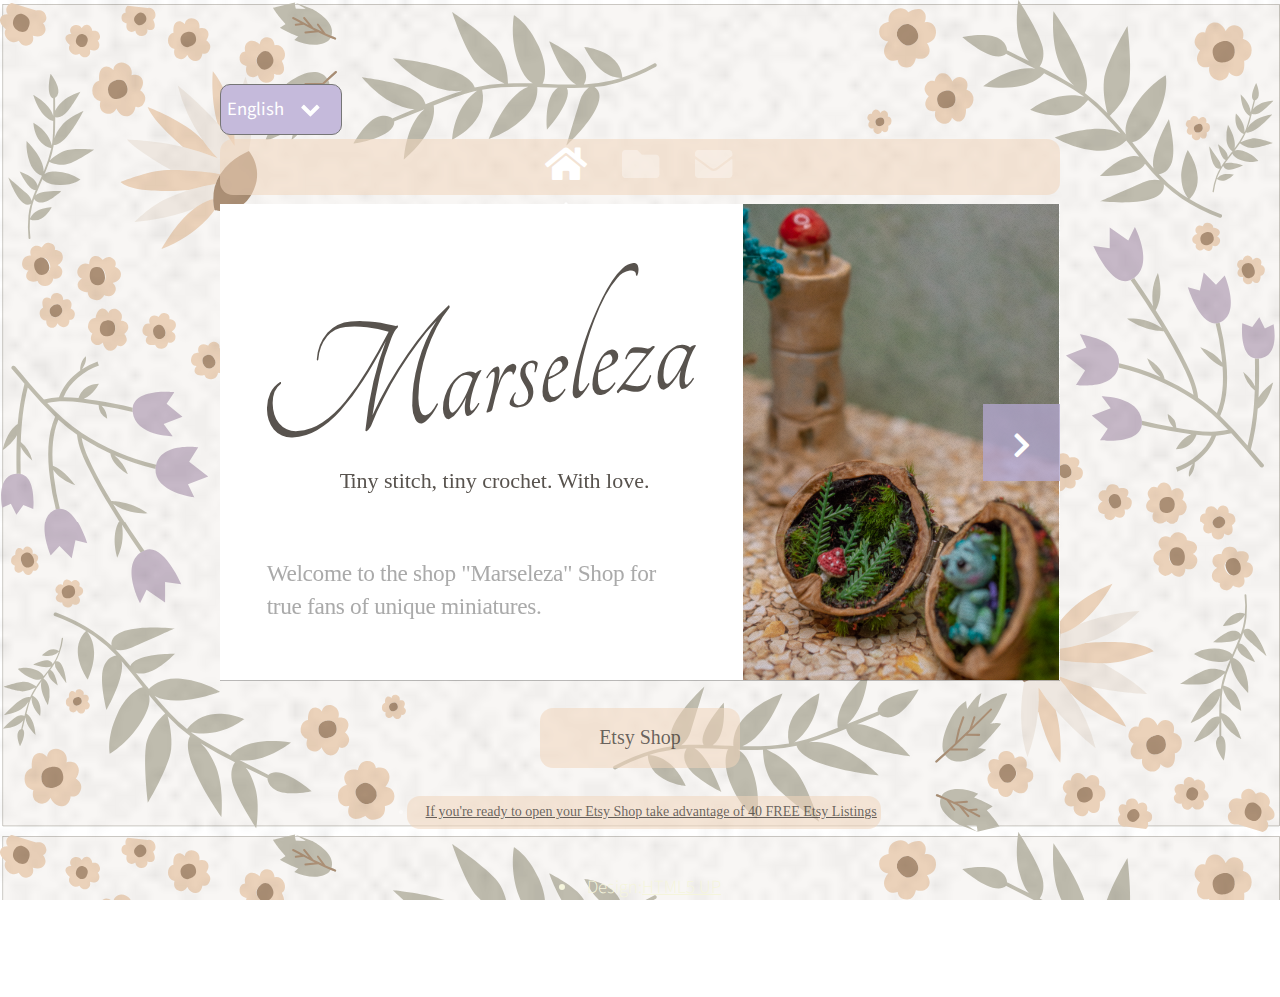
==== commit 357130a4: "lang" ====
--- a/index.html
+++ b/index.html
@@ -4,10 +4,11 @@
 	html5up.net | @ajlkn
 	Free for personal and commercial use under the CCA 3.0 license (html5up.net/license)
 -->
-<html>
+<html lang="en" id="skip">
 	<head>
 		<title>Marseleza</title>
 		<meta charset="utf-8" />
+		<meta name="keywords" content="Marseleza Unique handcrafted gifts portrait brooch " />
 		<meta name="viewport" content="width=device-width, initial-scale=1, user-scalable=no" />
 		<link rel="stylesheet" href="assets/css/main.css" />
 		<noscript><link rel="stylesheet" href="assets/css/noscript.css" /></noscript>
@@ -60,38 +61,25 @@
 						<!-- Work -->
 							<article id="work" class="panel">
 								<header>
-									<h2 lang="en" >About</h2>
-									<h2 lang="ru" >Обо мне</h2>
+									<h1 lang="en" >About</h1>
+									<h1 lang="ru" >Обо мне</h1>
 								</header>
-								<p lang="en">
-									My name is Maria! <br>
-									I live in the city of Krasnoyarsk.
-
+									<h2 lang="en"> My name is Maria!</h2>
+									<span lang="en" >I live in the city of Krasnoyarsk.
 									My grandmother's name is Marseleza,
 									and the store is named after her 
-
 									The love of handmade was inherited from her.
-
 									I have been felting, knitting and embroidering since childhood.
-
 									I hope you enjoyed all these tiny treasures from Siberia.
-									If you have any questions feel free to send me a <a href="mailto:marseleza.etsy@bk.ru">message</a>.
-								</p>
-								<p lang="ru">
-									Меня зовут Мария! <br>
-									
-									Я живу в городе Красноярске.
-
+									If you have any questions feel free to send me a <a href="mailto:marseleza.etsy@bk.ru">message</a></span>
+									<h2 lang="ru">Меня зовут Мария!</h2>
+									<span lang="ru"> Я живу в городе Красноярске.
 									Мою бабушку зовут Марсела,
 									и магазин назван в ее честь 
-
 									Любовь к ручной работе была унаследована от нее.
-
 									Я занимаюсь валянием, вязанием и вышиванием с детства.
-
 									Надеюсь, вам понравились все эти крошечные сокровища из Сибири.
-									Если у вас есть какие-либо вопросы, не стесняйтесь, присылайте мне <a href="mailto:marseleza.etsy@bk.ru"> сообщение </a>
-								</p>
+									Если у вас есть какие-либо вопросы, не стесняйтесь, присылайте мне <a href="mailto:marseleza.etsy@bk.ru"> сообщение </a></span>
 								<section>
 									<div class="row">
 										<div class="col-4 col-6-medium col-12-small">
--- a/assets/css/main.css
+++ b/assets/css/main.css
@@ -1397,6 +1397,7 @@
 	strong, b, h1, h2, h3, h4, h5, h6 {
 		font-weight: 400;
 		color: #363636;
+		font-family: 'Kurale';
 	}
 
 	h1 {
@@ -1409,6 +1410,19 @@
 		letter-spacing: -0.015em;
 		font-family: 'Kurale';
 	}
+	#work h2{
+		font-size: 1em;
+	}
+	#work header{
+		margin-bottom: 1em; 
+	}
+	#work span{
+		font-family: 'Kurale';
+		font-weight: initial;
+		margin: 1em 0em 2em 0em;
+    	display: block;
+	}
+
 
 	h3, h4, h5, h6 {
 		font-size: 1.25em;
@@ -2065,7 +2079,7 @@
 
 			#main > .panel.intro {
 				padding: 0;
-				height: 30em;
+				height: 25.5em;
 				display: -moz-flex;
 				display: -webkit-flex;
 				display: -ms-flex;
@@ -2112,8 +2126,8 @@
 						position: absolute;
 						top: 0;
 						left: 0;
-						width: 100%;
-						height: 100%;
+						max-width: 100%;
+    					max-height: 100%;
 						-moz-object-fit: cover;
 						-webkit-object-fit: cover;
 						-ms-object-fit: cover;
@@ -2133,7 +2147,7 @@
 						width: 2.75em;
 						height: 2.75em;
 						background: #000;
-						background: rgba(0, 0, 0, 0.75);
+						background: #b1a6cdcc;
 						color: #ffffff;
 						text-align: center;
 						line-height: 2.75em;
@@ -2186,7 +2200,6 @@
 						letter-spacing: -0.015em;
 						font-size: 1.25em;
 						margin: 0.25em 0 0 0;
-						padding-left: 3em;
 					}
 
 				@media screen and (max-width: 980px) {
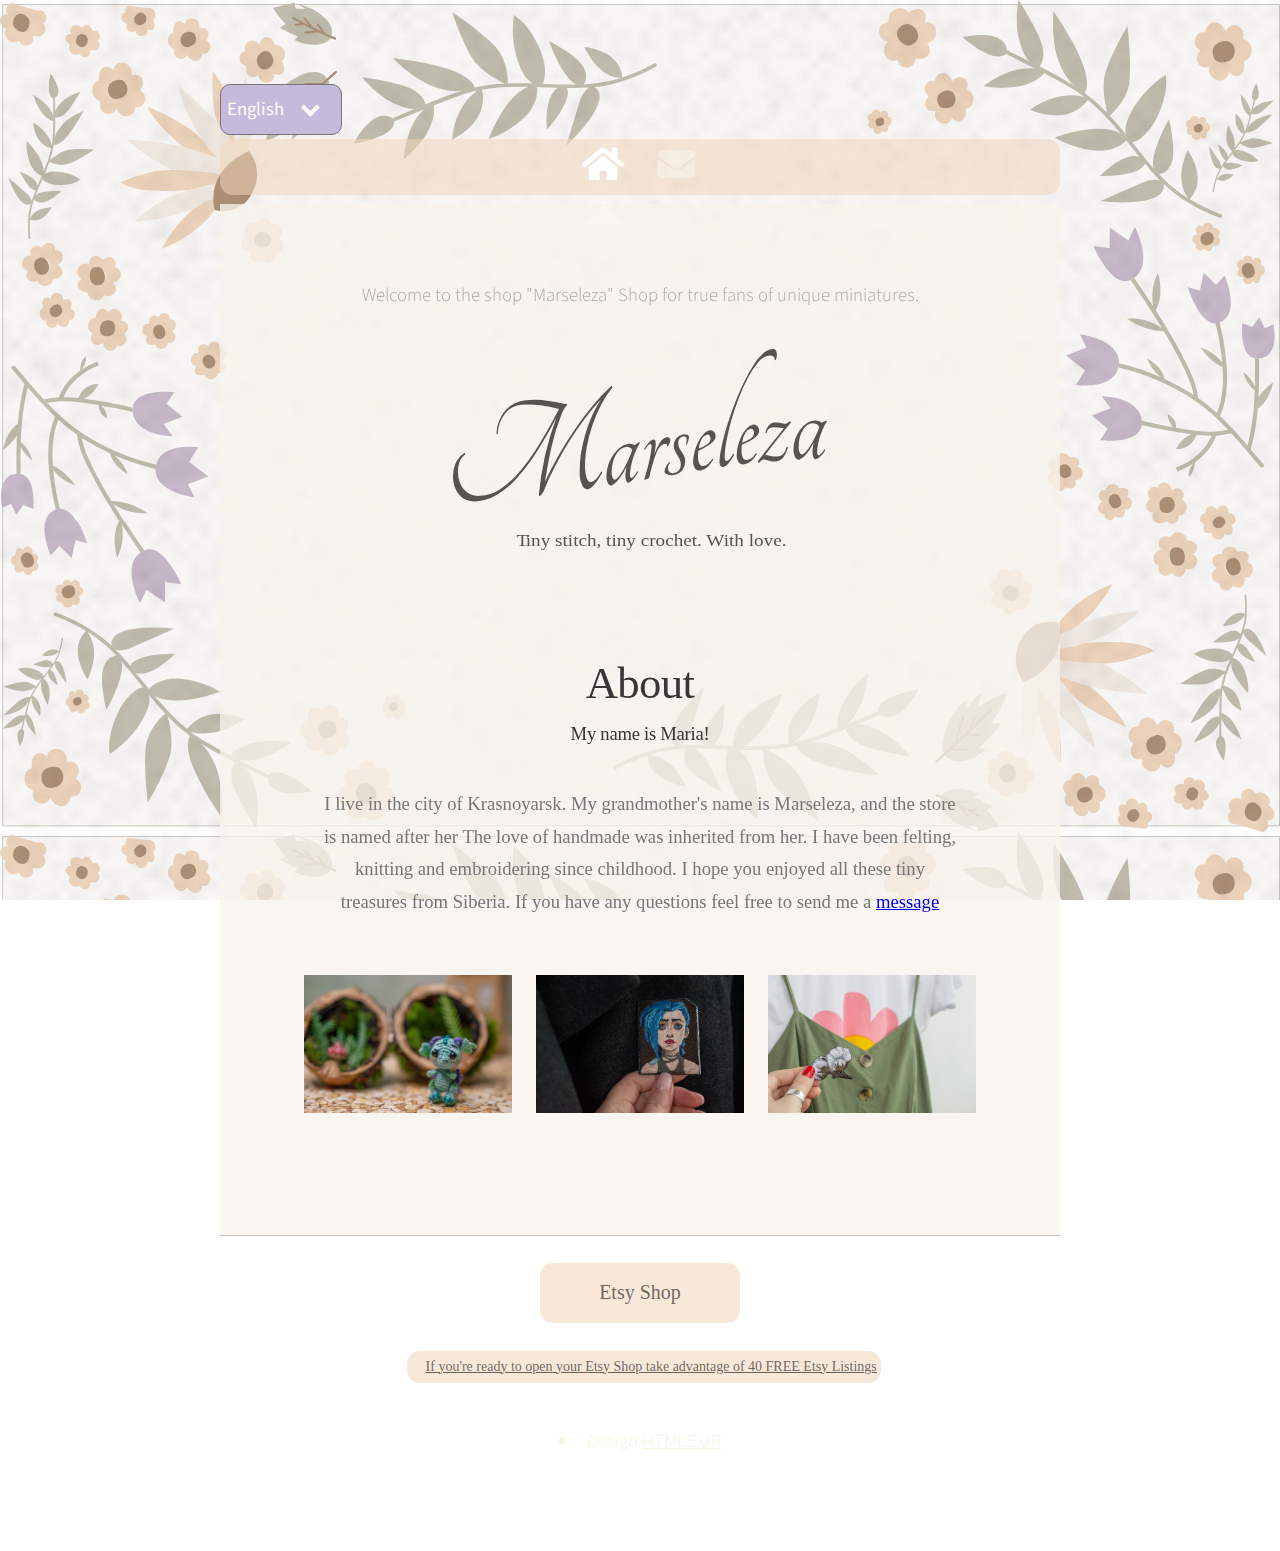
==== commit 9afd7031: "fix" ====
--- a/index.html
+++ b/index.html
@@ -10,7 +10,9 @@
 		<meta charset="utf-8" />
 		<meta name="keywords" content="Marseleza Unique handcrafted gifts portrait brooch " />
 		<meta name="viewport" content="width=device-width, initial-scale=1, user-scalable=no" />
+		<meta name="yandex-verification" content="515b1da930e958f0" />
 		<link rel="stylesheet" href="assets/css/main.css" />
+		<link rel="icon" href="images/marseleza.png" type="image/x-icon">
 		<noscript><link rel="stylesheet" href="assets/css/noscript.css" /></noscript>
 	</head>
 	<body class="is-preload">
@@ -28,7 +30,7 @@
 
 					<nav id="nav">
 						<a href="#" class="icon solid fa-home"><span>Home</span></a>
-						<a href="#work" class="icon solid fa-folder"><span>Work</span></a>
+						<!--<a href="#work" class="icon solid fa-folder"><span>Work</span></a> -->
 						<a href="#contact" class="icon solid fa-envelope"><span>Contact</span></a>
 						<!-- <a href="#" class="fab fa-instagram"><span>Twitter</span></a>-->
 					</nav>
@@ -38,28 +40,22 @@
 					<div id="main">
 
 						<!-- Me -->
-							<article id="home" class="panel intro">
+							<article id="home" class="panel">
+								<div  class="panel intro">
 								<header>
-
+									<p lang="en"> Welcome to the shop "Marseleza" Shop for true fans of unique miniatures.</p>
+									<p lang="ru" >Добро пожаловать в магазин "Марсельеза", магазин для любителей уникальных миниатюр.</p>
 									<div class="logo">
 										<img src="images/dryjc4546.svg" alt="">
 									</div>
-									<p lang="en"> Welcome to the shop "Marseleza" Shop for true fans of unique miniatures.</p>
-									<p lang="ru" >Добро пожаловать в магазин "Марсельеза", магазин для любителей уникальных миниатюр.</p>
 
 
 									<!--<p lang="en" > Unique handcrafted gifts.<br>Personalized brooch, toy</p>
 									<p lang="ru" > Уникальные подарки ручной работы.<br> Персонализированная брошь, игрушка</p>-->
 
 								</header>
-								<a href="#work" class="jumplink pic">
-									<span class="arrow icon solid fa-chevron-right"><span>See my work</span></span>
-									<img src="images/yttjREE.jpg" alt="" />
-								</a>
-							</article>
-
-						<!-- Work -->
-							<article id="work" class="panel">
+							</div>
+							<div id="work">
 								<header>
 									<h1 lang="en" >About</h1>
 									<h1 lang="ru" >Обо мне</h1>
@@ -71,7 +67,7 @@
 									The love of handmade was inherited from her.
 									I have been felting, knitting and embroidering since childhood.
 									I hope you enjoyed all these tiny treasures from Siberia.
-									If you have any questions feel free to send me a <a href="mailto:marseleza.etsy@bk.ru">message</a></span>
+									If you have any questions feel free to send me a <a href="index.html#contact">message</a></span>
 									<h2 lang="ru">Меня зовут Мария!</h2>
 									<span lang="ru"> Я живу в городе Красноярске.
 									Мою бабушку зовут Марсела,
@@ -79,50 +75,23 @@
 									Любовь к ручной работе была унаследована от нее.
 									Я занимаюсь валянием, вязанием и вышиванием с детства.
 									Надеюсь, вам понравились все эти крошечные сокровища из Сибири.
-									Если у вас есть какие-либо вопросы, не стесняйтесь, присылайте мне <a href="mailto:marseleza.etsy@bk.ru"> сообщение </a></span>
+									Если у вас есть какие-либо вопросы, не стесняйтесь, присылайте мне <a href="index.html#contact"> сообщение </a></span>
 								<section>
 									<div class="row">
 										<div class="col-4 col-6-medium col-12-small">
-											<a href="#" class="image fit"><img src="images/DSC_0005.jpg" alt=""></a>
+											<p class="image fit"><img src="images/DSC_0005.jpg" alt=""></p>
 										</div>
 										<div class="col-4 col-6-medium col-12-small">
-											<a href="#" class="image fit"><img src="images/DSC_0011.jpg" alt=""></a>
+											<p class="image fit"><img src="images/DSC_0011.jpg" alt=""></p>
 										</div>
 										<div class="col-4 col-6-medium col-12-small">
-											<a href="#" class="image fit"><img src="images/DSC_0012.jpg" alt=""></a>
-										</div>
-										<div class="col-4 col-6-medium col-12-small">
-											<a href="#" class="image fit"><img src="images/DSC_0013.jpg" alt=""></a>
-										</div>
-										<div class="col-4 col-6-medium col-12-small">
-											<a href="#" class="image fit"><img src="images/DSC_0017.jpg" alt=""></a>
-										</div>
-										<div class="col-4 col-6-medium col-12-small">
-											<a href="#" class="image fit"><img src="images/DSC_0022.jpg" alt=""></a>
-										</div>
-										<div class="col-4 col-6-medium col-12-small">
-											<a href="#" class="image fit"><img src="images/DSC_0027.jpg" alt=""></a>
-										</div>
-										<div class="col-4 col-6-medium col-12-small">
-											<a href="#" class="image fit"><img src="images/DSC_0032.jpg" alt=""></a>
-										</div>
-										<div class="col-4 col-6-medium col-12-small">
-											<a href="#" class="image fit"><img src="images/DSC_0042.jpg" alt=""></a>
-										</div>
-										<div class="col-4 col-6-medium col-12-small">
-											<a href="#" class="image fit"><img src="images/DSC_0051.jpg" alt=""></a>
-										</div>
-										<div class="col-4 col-6-medium col-12-small">
-											<a href="#" class="image fit"><img src="images/gfxnghxn.jpg" alt=""></a>
-										</div>
-										<div class="col-4 col-6-medium col-12-small">
-											<a href="#" class="image fit"><img src="images/DSC_0052.jpg" alt=""></a>
+											<p class="image fit"><img src="images/DSC_0012.jpg" alt=""></p>
 										</div>
 									</div>
 								</section>
+							</div>
 							</article>
 
-						<!-- Contact-->
 							<article id="contact" class="panel">
 								<header>
 									<h2 lang="en">Contact Me</h2>
@@ -136,32 +105,12 @@
 										<i lang="en" class="fas fa-store"><a href="http:marseleza.etsy.com">   Store</a></i> 
 										<i lang="ru" class="fas fa-store"><a href="http:marseleza.etsy.com">   Магазин</a></i> 
 										<i class="far fa-envelope-open"><a href="mailto:marseleza.etsy@bk.ru">   Mail</a></i>
-
 									</div>
-								<!--<form action="#" method="post">
-									<div>
-										<div class="row">
-											<div class="col-6 col-12-medium">
-												<input type="text" name="name" placeholder="Name" />
-											</div>
-											<div class="col-6 col-12-medium">
-												<input type="text" name="email" placeholder="Email" />
-											</div>
-											<div class="col-12">
-												<input type="text" name="subject" placeholder="Subject" />
-											</div>
-											<div class="col-12">
-												<textarea name="message" placeholder="Message" rows="6"></textarea>
-											</div>
-											<div class="col-12">
-												<input type="submit" value="Send Message" />
-											</div>
-										</div>
-									</div>
-								</form>-->
 							</article> 
 
 					</div>
+
+						<!-- Contact-->
 
 				<!-- Footer -->
 					<div id="footer">
@@ -169,7 +118,8 @@
 							<li><a href="http:marseleza.etsy.com">Etsy Shop</a></li>
 						</ul>
 						<ul class="listings">
-							<li><a href="https://www.etsy.com/invites/sell#:~:text=https%3A//etsy.me/32LLFSq"> If you're ready to open your Etsy Shop take advantage of 40 FREE Etsy Listings</a></li>
+							<li lang="en"><a href="https://www.etsy.com/invites/sell#:~:text=https%3A//etsy.me/32LLFSq"> If you're ready to open your Etsy Shop take advantage of 40 FREE Etsy Listings</a></li>
+							<li lang="ru"><a href="https://www.etsy.com/invites/sell#:~:text=https%3A//etsy.me/32LLFSq"> Готовы открыть свой магазин на ETSY? Воспользуйтесь 40 БЕСПЛАТНЫМИ объявлениями для своего магазина!</a></li>
 						</ul>
 					</div>
 					<div id="footerDesign">
--- a/assets/css/main.css
+++ b/assets/css/main.css
@@ -1417,6 +1417,7 @@
 		margin-bottom: 1em; 
 	}
 	#work span{
+		padding: 1em 1em 1em 1em;
 		font-family: 'Kurale';
 		font-weight: initial;
 		margin: 1em 0em 2em 0em;
@@ -1563,6 +1564,7 @@
 	}
 
 /* Section/Article */
+
 	 #contact header {
 		text-align: center;
 	}
@@ -1570,6 +1572,7 @@
 		width: 20em;
   		margin-left: 1em;
 	}
+
 
 
 	#contact .logo {
@@ -2046,7 +2049,7 @@
 		position: relative;
 		overflow: hidden;
 		width: 100%;
-		background: #ffffff;
+		background: #f7f2ecc7;
 		box-shadow: 0px 1px 0px 0px rgba(0, 0, 0, 0.25);
 		-moz-transition: min-height 0.5s ease-in-out, max-height 0.5s ease-in-out;
 		-webkit-transition: min-height 0.5s ease-in-out, max-height 0.5s ease-in-out;
@@ -2075,6 +2078,10 @@
 					padding: 2em 1.5em 1.5em 1.5em;
 				}
 
+			}
+			#main #work {
+				text-align: center;
+				padding: 2em;
 			}
 
 			#main > .panel.intro {
@@ -2173,6 +2180,18 @@
 					#main > .panel.intro .pic:hover .arrow {
 						width: 3em;
 						padding-right: 0.25em;
+					}
+
+					#main #home .panel.intro p{
+						    text-align: center;
+    						margin-bottom: 2em;
+					}
+					#main #home .panel.intro .logo{
+						margin: 0 auto;
+						width: 50%;
+					}
+					.panel.intro .jumplink.pic {
+
 					}
 
 				#main > .panel.intro header {
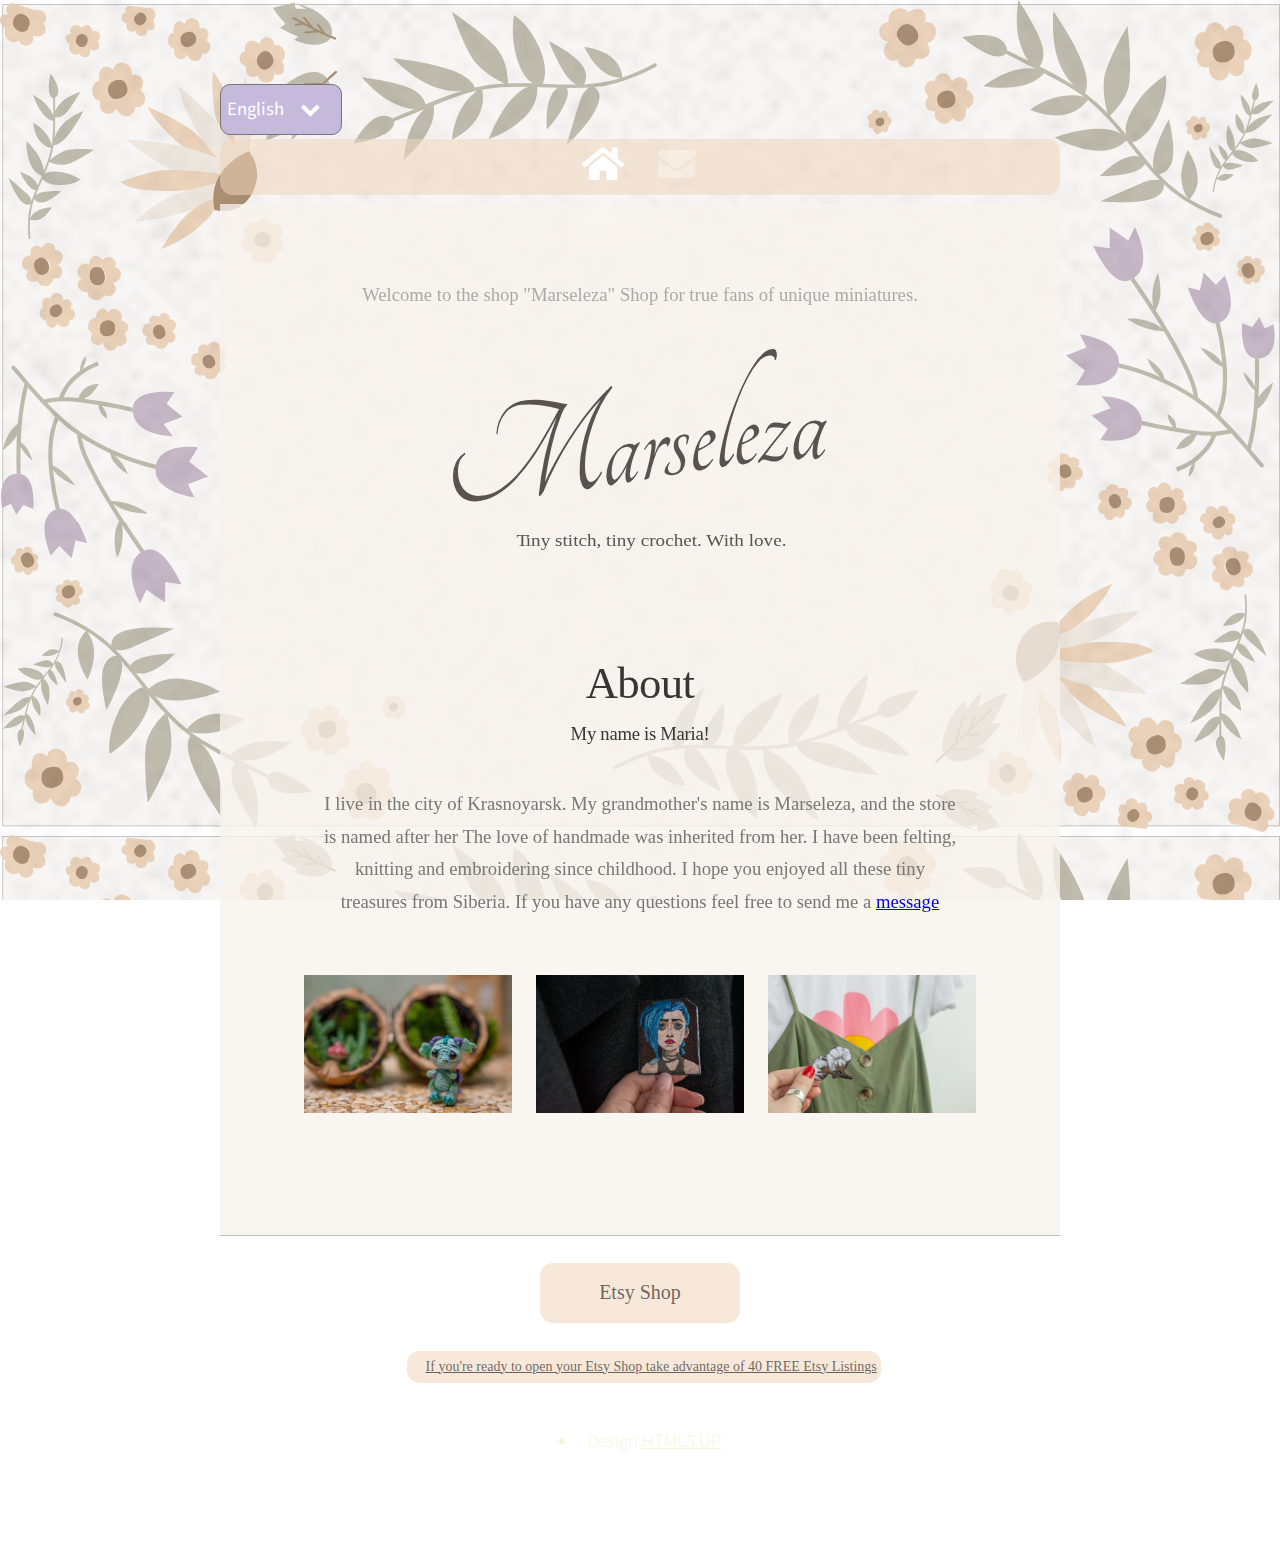
==== commit 3d856a34: "fix name" ====
--- a/index.html
+++ b/index.html
@@ -70,7 +70,7 @@
 									If you have any questions feel free to send me a <a href="index.html#contact">message</a></span>
 									<h2 lang="ru">Меня зовут Мария!</h2>
 									<span lang="ru"> Я живу в городе Красноярске.
-									Мою бабушку зовут Марсела,
+									Мою бабушку зовут Марсельеза,
 									и магазин назван в ее честь 
 									Любовь к ручной работе была унаследована от нее.
 									Я занимаюсь валянием, вязанием и вышиванием с детства.
--- a/assets/css/main.css
+++ b/assets/css/main.css
@@ -2183,8 +2183,10 @@
 					}
 
 					#main #home .panel.intro p{
+							font-family: 'Kurale';
 						    text-align: center;
     						margin-bottom: 2em;
+    						font-weight: initial;
 					}
 					#main #home .panel.intro .logo{
 						margin: 0 auto;
